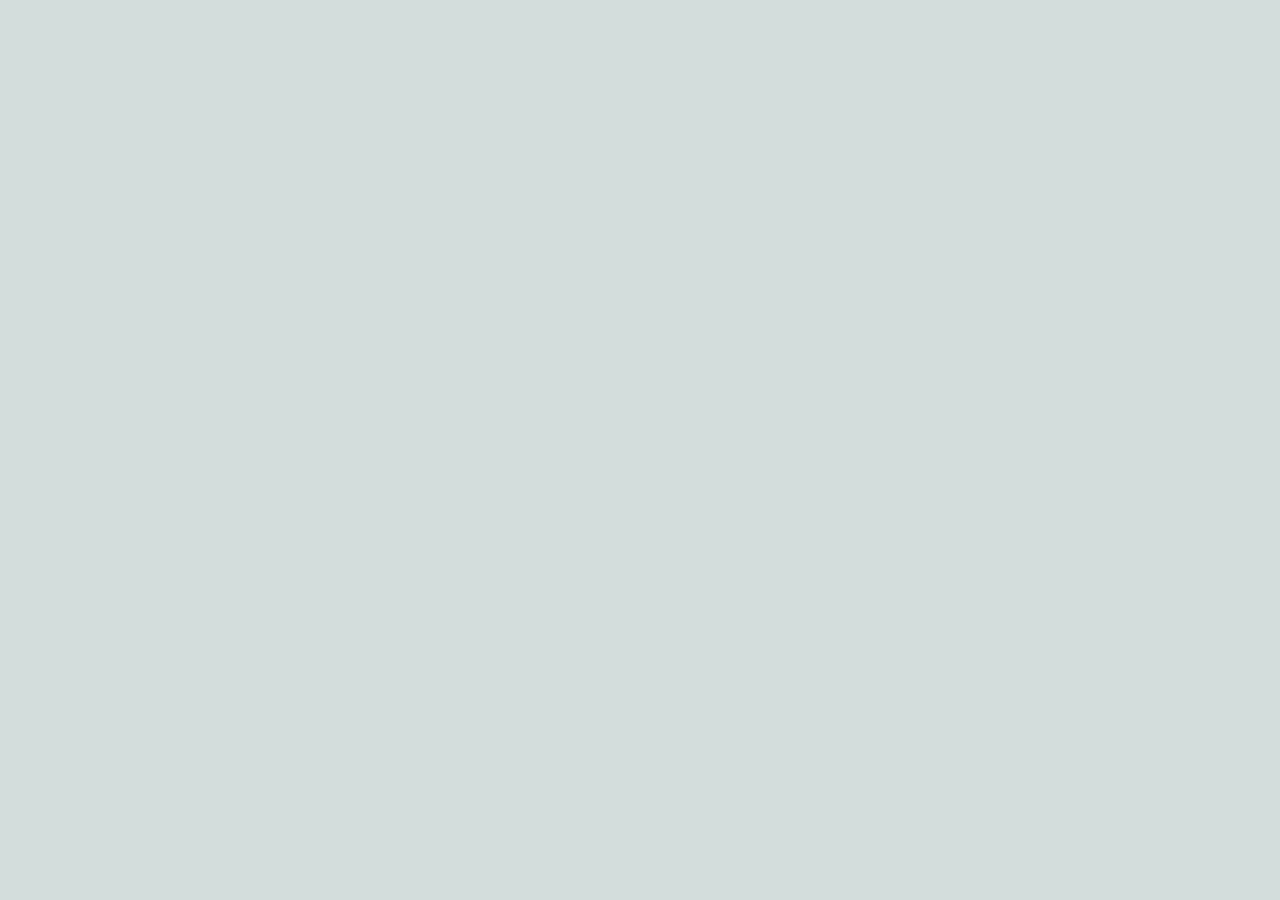
==== 2 - multi-column/index.html @ 052657bf "first commit" ====
<html lang="en">
<head>
  <meta charset="UTF-8">
  <meta http-equiv="X-UA-Compatible" content="IE=edge">
  <meta name="viewport" content="width=device-width, initial-scale=1.0">
  <title>Multi Column Blog Layout</title>
  <link rel="stylesheet" href="styles.css">
</head>
<body>
  
</body>
</html>
---- 2 - multi-column/styles.css ----
@import url('https://fonts.googleapis.com/css2?family=Poppins:wght@200;400;500;600;800&family=VT323&display=swap');

body {
  margin: 20px;
  font-family: "Poppins";
  background: #d1dedd;
}
ul, li {
  padding: 0;
  list-style-type: none;
}
h1,h2,h3 {
  color: #767f7e;
}
p {
  color: #828b8a;
}
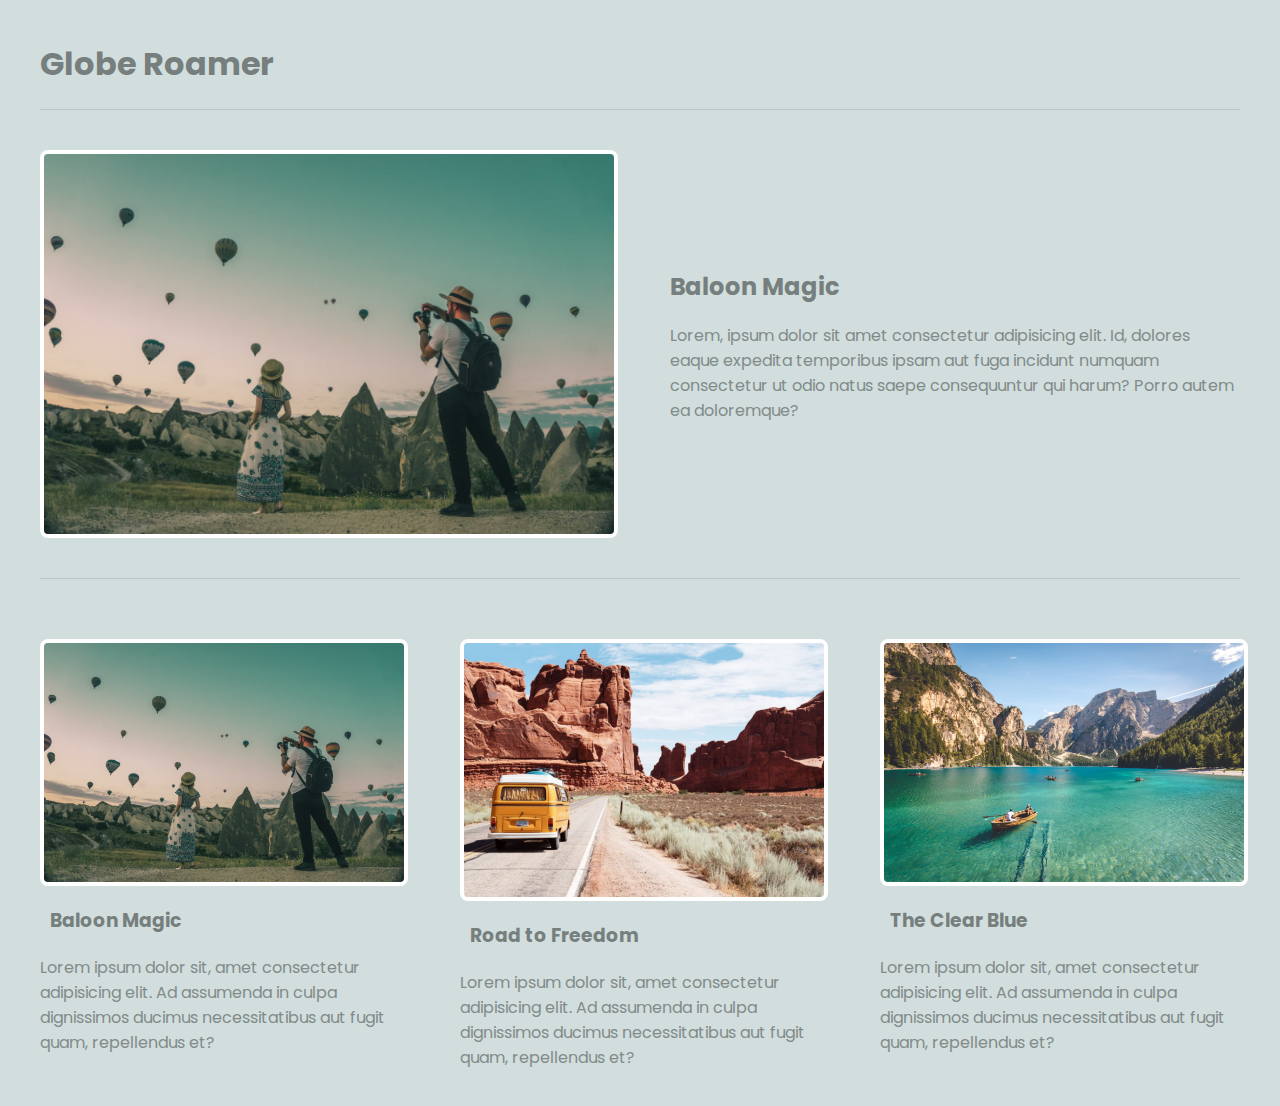
==== commit afc997af: "style.css and index.html changed" ====
--- a/2 - multi-column/index.html
+++ b/2 - multi-column/index.html
@@ -7,6 +7,38 @@
   <link rel="stylesheet" href="styles.css">
 </head>
 <body>
-  
+  <header>
+    <h1>Globe Roamer</h1>
+  </header>
+  <main class="grid-container">
+    <article class="featured">
+      <img src="img/1.png" alt="">
+      <div>
+        <h2>Baloon Magic</h2>
+        <p>Lorem, ipsum dolor sit amet consectetur adipisicing elit. Id, dolores eaque expedita temporibus ipsam aut fuga incidunt numquam consectetur ut odio natus saepe consequuntur qui harum? Porro autem ea doloremque?</p>
+      </div>
+    </article>
+    <article>
+      <img src="img/1.png" alt="">
+      <div>
+        <h3>Baloon Magic</h3>
+        <p>Lorem ipsum dolor sit, amet consectetur adipisicing elit. Ad assumenda in culpa dignissimos ducimus necessitatibus aut fugit quam, repellendus et?</p>
+      </div>
+    </article>
+    <article>
+      <img src="img/2.png" alt="">
+      <div>
+        <h3>Road to Freedom</h3>
+        <p>Lorem ipsum dolor sit, amet consectetur adipisicing elit. Ad assumenda in culpa dignissimos ducimus necessitatibus aut fugit quam, repellendus et?</p>
+      </div>
+    </article>
+    <article>
+      <img src="img/3.png" alt="">
+      <div>
+        <h3>The Clear Blue</h3>
+        <p>Lorem ipsum dolor sit, amet consectetur adipisicing elit. Ad assumenda in culpa dignissimos ducimus necessitatibus aut fugit quam, repellendus et?</p>
+      </div>
+    </article>
+  </main>
 </body>
 </html>--- a/2 - multi-column/styles.css
+++ b/2 - multi-column/styles.css
@@ -14,4 +14,50 @@
 }
 p {
   color: #828b8a;
+}
+.grid-container {
+  display: grid;
+  grid-template-columns: 1fr 1fr 1fr;
+  gap: 60px;
+  max-width: 1200px;
+  margin: 20px auto;
+
+}
+header {
+  max-width: 1200px;
+  margin: 40px auto;
+  border-bottom: 1px solid #bbc7c7;
+}
+article.featured {
+  grid-column: span 3;
+  display: grid;
+  grid-template-columns: 1fr 1fr;
+  gap: 60px;
+  align-items: center;
+  border-bottom: 1px solid #bbc7c7;
+  padding-bottom: 40px;
+}
+article img, article.featured img {
+  width: 100%;
+  border: 4px solid #fff;
+  border-radius: 8px;
+}
+artice p, article h3 {
+  margin: 20px 10px;
+}
+
+/* repsponsive */
+@media screen and (max-width: 980px) {
+  article {
+    grid-column: span 3;
+    display: grid;
+   grid-template-columns: 1fr 1fr;
+    gap: 60px;
+    align-items: center;
+  }
+}
+@media screen and (max-width: 760px) {
+  article, article.featured {
+    display: block;
+  } 
 }